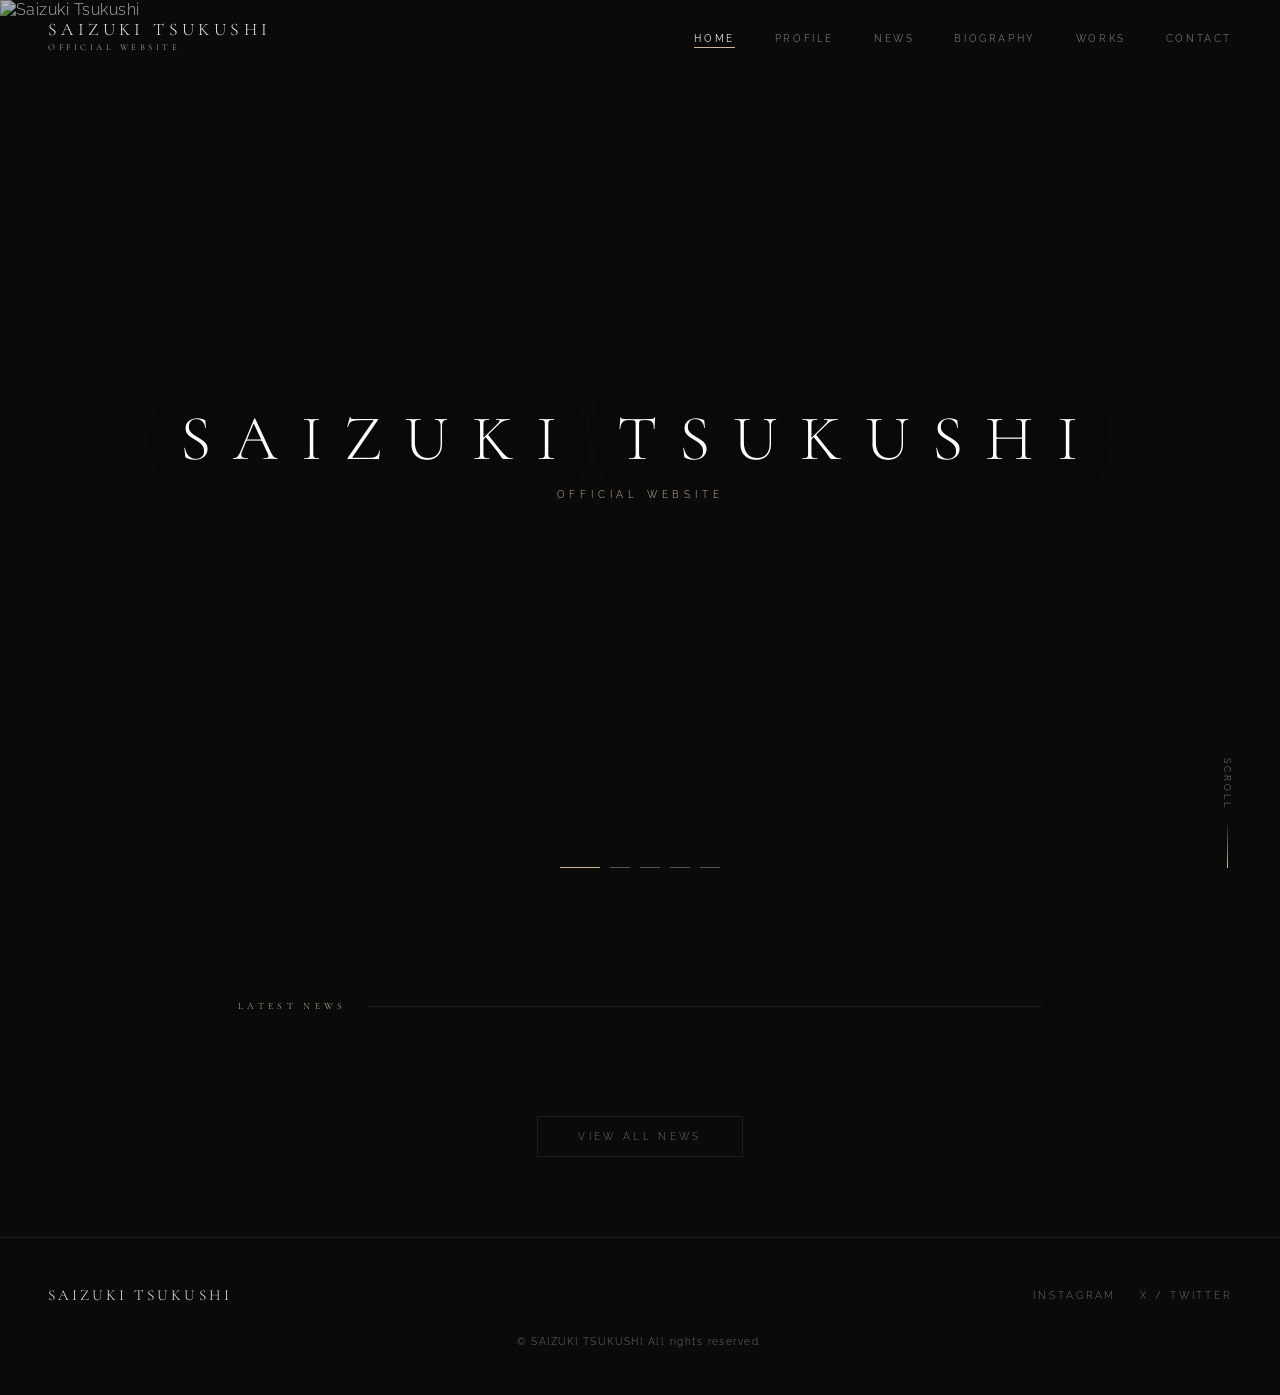
==== en/index.html @ 1ce9908a "Add SEO optimization, English pages, and content updates - Update SNS links (Instagram/X) across all" ====
<!DOCTYPE html>
<html lang="en">
<head>
  <meta charset="UTF-8">
  <meta name="viewport" content="width=device-width, initial-scale=1.0">

  <title>SAIZUKI TSUKUSHI Official Website | Actress &amp; Talent</title>
  <meta name="description" content="Official website of Saizuki Tsukushi, former Takarazuka Revue Snow Troupe actress. Currently active as an actress and talent in stage, screen, MC, and lectures. For booking inquiries, please contact us.">
  <meta name="keywords" content="Saizuki Tsukushi,SAIZUKI TSUKUSHI,Takarazuka,actress,talent,stage,Snow Troupe">
  <meta name="author" content="SAIZUKI TSUKUSHI">
  <meta property="og:type" content="website">
  <meta property="og:url" content="https://saizuki.com/en/">
  <meta property="og:title" content="SAIZUKI TSUKUSHI Official Website | Actress &amp; Talent">
  <meta property="og:description" content="Official website of Saizuki Tsukushi, former Takarazuka Revue Snow Troupe actress.">
  <meta property="og:image" content="https://saizuki.com/images/og-image.jpg">
  <meta property="twitter:card" content="summary_large_image">
  <meta property="twitter:site" content="@ii_tsukushi_ii">

  <link rel="canonical" href="https://saizuki.com/en/">
  <link rel="icon" type="image/svg+xml" href="../images/favicon.svg">
  <link rel="preconnect" href="https://fonts.googleapis.com">
  <link rel="preconnect" href="https://fonts.gstatic.com" crossorigin>
  <meta name="theme-color" content="#0a0a0a">

  <!-- Structured Data: Person -->
  <script type="application/ld+json">
  {
    "@context": "https://schema.org",
    "@type": "Person",
    "name": "Saizuki Tsukushi",
    "alternateName": "SAIZUKI TSUKUSHI",
    "url": "https://saizuki.com/en/",
    "jobTitle": "Actress & Talent",
    "description": "Former Takarazuka Revue Snow Troupe member (97th class). Currently active as an actress and talent in stage, screen, MC, and lectures.",
    "affiliation": {
      "@type": "Organization",
      "name": "Vanilla"
    },
    "sameAs": [
      "https://www.instagram.com/iii_tsukushi_iii/",
      "https://x.com/ii_tsukushi_ii"
    ],
    "birthPlace": {
      "@type": "Place",
      "name": "Fukuoka City, Fukuoka Prefecture, Japan"
    },
    "alumniOf": [
      {
        "@type": "Organization",
        "name": "Takarazuka Music School"
      },
      {
        "@type": "CollegeOrUniversity",
        "name": "Keio University, Faculty of Economics"
      }
    ]
  }
  </script>

  <!-- Structured Data: WebSite -->
  <script type="application/ld+json">
  {
    "@context": "https://schema.org",
    "@type": "WebSite",
    "name": "SAIZUKI TSUKUSHI Official Website",
    "alternateName": "Saizuki Tsukushi Official Website",
    "url": "https://saizuki.com/en/"
  }
  </script>

  <link rel="stylesheet" href="../css/style.css">
  <style>
    /* ── HOME — Carousel ── */
    body { overflow-x: hidden; }

    .carousel {
      position: relative;
      width: 100vw;
      height: 100svh;
      overflow: hidden;
    }
    .carousel-slide {
      position: absolute;
      inset: 0;
      opacity: 0;
      transition: opacity 1.4s ease;
    }
    .carousel-slide.active { opacity: 1; }
    .carousel-slide img {
      width: 100%;
      height: 100%;
      object-fit: cover;
      object-position: center top;
      /* Scale animation for depth */
      transform: scale(1.06);
      transition: transform 7s ease;
    }
    .carousel-slide.active img { transform: scale(1); }

    /* Overlay gradient */
    .carousel::after {
      content: '';
      position: absolute;
      inset: 0;
      background:
        linear-gradient(to bottom,
          rgba(10,10,10,0.3) 0%,
          transparent 30%,
          transparent 60%,
          rgba(10,10,10,0.75) 100%);
      pointer-events: none;
      z-index: 2;
    }

    /* Centre logo */
    .carousel-logo {
      position: absolute;
      inset: 0;
      z-index: 3;
      display: flex;
      flex-direction: column;
      align-items: center;
      justify-content: center;
      gap: 12px;
      text-align: center;
      pointer-events: none;
      animation: logofade 2s ease forwards;
    }
    @keyframes logofade {
      from { opacity: 0; transform: translateY(16px); }
      to   { opacity: 1; transform: translateY(0); }
    }
    .carousel-logo-main {
      font-family: var(--font-display);
      font-weight: 300;
      font-size: clamp(2.2rem, 5vw, 4rem);
      letter-spacing: 0.35em;
      color: #fff;
      text-shadow: 0 2px 40px rgba(0,0,0,0.4);
    }
    .carousel-logo-sub {
      font-size: 0.6rem;
      letter-spacing: 0.5em;
      color: var(--accent);
      text-transform: uppercase;
    }

    /* Dot indicators */
    .carousel-dots {
      position: absolute;
      bottom: 32px;
      left: 50%;
      transform: translateX(-50%);
      z-index: 4;
      display: flex;
      gap: 10px;
    }
    .carousel-dot {
      width: 20px; height: 1px;
      background: rgba(255,255,255,0.3);
      cursor: pointer;
      transition: background 0.3s, width 0.3s;
    }
    .carousel-dot.active {
      width: 40px;
      background: var(--accent);
    }

    /* Scroll hint */
    .scroll-hint {
      position: absolute;
      bottom: 32px;
      right: 48px;
      z-index: 4;
      display: flex;
      flex-direction: column;
      align-items: center;
      gap: 10px;
      animation: pulse 2.5s ease infinite;
    }
    .scroll-hint span {
      font-size: 0.55rem;
      letter-spacing: 0.35em;
      color: rgba(255,255,255,0.5);
      writing-mode: vertical-rl;
      text-transform: uppercase;
    }
    .scroll-hint-line {
      width: 1px;
      height: 48px;
      background: linear-gradient(to bottom, transparent, var(--accent));
    }
    @keyframes pulse {
      0%, 100% { opacity: 0.5; }
      50%       { opacity: 1; }
    }

    /* ── NEWS preview section ── */
    .home-news {
      padding: 100px 48px 80px;
      max-width: 900px;
      margin: 0 auto;
    }
    .news-list { display: flex; flex-direction: column; }
    .news-item {
      display: grid;
      grid-template-columns: 140px 1fr;
      gap: 24px;
      padding: 28px 0;
      border-bottom: 1px solid var(--border);
      transition: opacity 0.3s;
    }
    .news-item:hover { opacity: 0.7; }
    .news-date {
      font-size: 0.65rem;
      letter-spacing: 0.15em;
      color: var(--text-muted);
      padding-top: 3px;
    }
    .news-cat {
      display: inline-block;
      font-size: 0.5rem;
      letter-spacing: 0.25em;
      text-transform: uppercase;
      border: 1px solid var(--accent);
      color: var(--accent);
      padding: 2px 8px;
      margin-bottom: 8px;
    }
    .news-title {
      font-size: 0.85rem;
      font-weight: 300;
      letter-spacing: 0.05em;
      line-height: 1.7;
    }

    .view-more-wrap {
      text-align: center;
      margin-top: 56px;
    }
    .btn-outline {
      display: inline-block;
      font-size: 0.6rem;
      letter-spacing: 0.35em;
      text-transform: uppercase;
      border: 1px solid var(--border);
      padding: 14px 40px;
      color: var(--text-muted);
      transition: border-color 0.3s, color 0.3s;
    }
    .btn-outline:hover {
      border-color: var(--accent);
      color: var(--accent);
    }

    @media (max-width: 768px) {
      .carousel-logo-main { font-size: clamp(1.8rem, 8vw, 2.5rem); }
      .scroll-hint { display: none; }
      .home-news { padding: 60px 24px; }
      .news-item { grid-template-columns: 1fr; gap: 8px; }
    }
  </style>
</head>
<body>

<!-- ── Navigation ── -->
<nav class="nav" id="nav">
  <a href="index.html" class="nav-logo">
    Saizuki Tsukushi
    <span>Official Website</span>
  </a>
  <ul class="nav-links">
    <li><a href="index.html">Home</a></li>
    <li><a href="profile.html">Profile</a></li>
    <li><a href="news.html">News</a></li>
    <li><a href="biography.html">Biography</a></li>
    <li><a href="works.html">Works</a></li>
    <li><a href="contact.html">Contact</a></li>
  </ul>
  <button class="nav-toggle" aria-label="Menu">
    <span></span><span></span><span></span>
  </button>
</nav>

<!-- Mobile menu -->
<div class="nav-mobile">
  <a href="index.html">Home</a>
  <a href="profile.html">Profile</a>
  <a href="news.html">News</a>
  <a href="biography.html">Biography</a>
  <a href="works.html">Works</a>
  <a href="contact.html">Contact</a>
</div>

<main>
<!-- ── Hero Carousel ── -->
<section class="carousel" id="carousel">
  <div class="carousel-slide active">
    <img src="../images/slide01.jpg" alt="Saizuki Tsukushi" loading="eager">
  </div>
  <div class="carousel-slide">
    <img src="../images/slide02.jpg" alt="Saizuki Tsukushi" loading="lazy">
  </div>
  <div class="carousel-slide">
    <img src="../images/slide03.jpg" alt="Saizuki Tsukushi" loading="lazy">
  </div>
  <div class="carousel-slide">
    <img src="../images/slide04.jpg" alt="Saizuki Tsukushi" loading="lazy">
  </div>
  <div class="carousel-slide">
    <img src="../images/slide05.jpg" alt="Saizuki Tsukushi" loading="lazy">
  </div>

  <!-- Logo overlay -->
  <div class="carousel-logo">
    <div class="carousel-logo-main">SAIZUKI TSUKUSHI</div>
    <div class="carousel-logo-sub">Official Website</div>
  </div>

  <!-- Dots -->
  <div class="carousel-dots" id="dots"></div>

  <!-- Scroll hint -->
  <div class="scroll-hint">
    <span>Scroll</span>
    <div class="scroll-hint-line"></div>
  </div>
</section>

<!-- ── News Preview ── -->
<section class="home-news">
  <p class="section-title">Latest News</p>

  <div class="news-list" id="news-preview">
    <!-- News items are dynamically generated from NEWS_DATA -->
  </div>

  <div class="view-more-wrap fade-in">
    <a href="news.html" class="btn-outline">View All News</a>
  </div>
</section>

</main>

<!-- ── Footer ── -->
<footer>
  <div class="footer-logo">SAIZUKI TSUKUSHI</div>
  <div class="footer-sns">
    <a href="https://www.instagram.com/iii_tsukushi_iii/" target="_blank" rel="noopener">Instagram</a>
    <a href="https://x.com/ii_tsukushi_ii" target="_blank" rel="noopener">X / Twitter</a>
  </div>
  <p class="footer-copy">&copy; SAIZUKI TSUKUSHI All rights reserved.</p>
</footer>

<script src="../js/main.js"></script>
<script src="../js/news-data.js"></script>
<script>
  /* ── Carousel logic ── */
  const slides = document.querySelectorAll('.carousel-slide');
  const dotsWrap = document.getElementById('dots');
  let current = 0, timer;

  slides.forEach((_, i) => {
    const d = document.createElement('div');
    d.className = 'carousel-dot' + (i === 0 ? ' active' : '');
    d.addEventListener('click', () => goTo(i));
    dotsWrap.appendChild(d);
  });

  function goTo(n) {
    slides[current].classList.remove('active');
    dotsWrap.children[current].classList.remove('active');
    current = (n + slides.length) % slides.length;
    slides[current].classList.add('active');
    dotsWrap.children[current].classList.add('active');
    resetTimer();
  }

  function next() { goTo(current + 1); }

  function resetTimer() {
    clearInterval(timer);
    timer = setInterval(next, 5000);
  }
  resetTimer();

  /* ── News preview (latest 3 items) ── */
  if (typeof NEWS_DATA !== 'undefined') {
    const list = document.getElementById('news-preview');
    NEWS_DATA.slice(0, 3).forEach(n => {
      list.innerHTML += `
        <div class="news-item fade-in">
          <div class="news-date">${n.date}</div>
          <div>
            <span class="news-cat">${n.category}</span>
            <div class="news-title">${n.title}</div>
          </div>
        </div>`;
    });
  }
</script>
</body>
</html>
---- css/style.css ----
/* ================================================
   SAIZUKI TSUKUSHI — Official Website
   Design: Luxury Monochrome Minimalism
   Fonts: Cormorant Garamond (display) + Raleway (body)
   ================================================ */

@import url('https://fonts.googleapis.com/css2?family=Cormorant+Garamond:ital,wght@0,300;0,400;0,500;1,300;1,400&family=Raleway:wght@200;300;400;500&family=Noto+Serif+JP:wght@300;400&display=swap');

:root {
  --bg:         #0a0a0a;
  --bg-light:   #111111;
  --surface:    #161616;
  --border:     rgba(255,255,255,0.08);
  --text:       #f0ede8;
  --text-muted: rgba(240,237,232,0.45);
  --accent:     #c9b99a;
  --accent-dim: rgba(201,185,154,0.15);
  --white:      #ffffff;

  --font-display: 'Cormorant Garamond', 'Noto Serif JP', serif;
  --font-body:    'Raleway', sans-serif;

  --nav-height: 72px;
  --transition: 0.5s cubic-bezier(0.25, 0.46, 0.45, 0.94);
}

/* ── Reset ── */
*, *::before, *::after { box-sizing: border-box; margin: 0; padding: 0; }
html { scroll-behavior: smooth; font-size: 16px; }
body {
  background: var(--bg);
  color: var(--text);
  font-family: var(--font-body);
  font-weight: 300;
  letter-spacing: 0.03em;
  -webkit-font-smoothing: antialiased;
  overflow-x: hidden;
}
img { display: block; max-width: 100%; }
a { color: inherit; text-decoration: none; }
ul { list-style: none; }

/* ── Navigation ── */
.nav {
  position: fixed;
  top: 0; left: 0; right: 0;
  z-index: 1000;
  height: var(--nav-height);
  display: flex;
  align-items: center;
  justify-content: space-between;
  padding: 0 48px;
  transition: background var(--transition), backdrop-filter var(--transition);
}
.nav.scrolled {
  background: rgba(10,10,10,0.92);
  backdrop-filter: blur(12px);
  border-bottom: 1px solid var(--border);
}
.nav-logo {
  font-family: var(--font-display);
  font-weight: 300;
  font-size: 1.1rem;
  letter-spacing: 0.25em;
  text-transform: uppercase;
  color: var(--text);
}
.nav-logo span {
  display: block;
  font-size: 0.55rem;
  letter-spacing: 0.4em;
  color: var(--accent);
  margin-top: 2px;
}
.nav-links {
  display: flex;
  gap: 40px;
  align-items: center;
}
.nav-links a {
  font-size: 0.65rem;
  font-weight: 400;
  letter-spacing: 0.25em;
  text-transform: uppercase;
  color: var(--text-muted);
  transition: color 0.3s;
  position: relative;
  padding-bottom: 4px;
}
/* Language switcher */
.nav-lang {
  font-size: 0.6rem;
  font-weight: 400;
  letter-spacing: 0.2em;
  text-transform: uppercase;
  color: var(--text-muted);
  border: 1px solid var(--border);
  padding: 4px 12px;
  transition: border-color 0.3s, color 0.3s;
  margin-left: 8px;
}
.nav-lang:hover {
  border-color: var(--accent);
  color: var(--accent);
}

.nav-links a::after {
  content: '';
  position: absolute;
  bottom: 0; left: 0;
  width: 0; height: 1px;
  background: var(--accent);
  transition: width 0.3s;
}
.nav-links a:hover,
.nav-links a.active { color: var(--text); }
.nav-links a:hover::after,
.nav-links a.active::after { width: 100%; }

/* ── Hamburger (mobile) ── */
.nav-toggle {
  display: none;
  flex-direction: column;
  gap: 5px;
  cursor: pointer;
  padding: 8px;
  background: none;
  border: none;
}
.nav-toggle span {
  display: block;
  width: 24px; height: 1px;
  background: var(--text);
  transition: transform 0.3s, opacity 0.3s;
}
.nav-toggle.open span:nth-child(1) { transform: translateY(6px) rotate(45deg); }
.nav-toggle.open span:nth-child(2) { opacity: 0; }
.nav-toggle.open span:nth-child(3) { transform: translateY(-6px) rotate(-45deg); }

/* Mobile menu */
.nav-mobile {
  display: none;
  position: fixed;
  inset: 0;
  z-index: 999;
  background: rgba(10,10,10,0.97);
  flex-direction: column;
  align-items: center;
  justify-content: center;
  gap: 40px;
  opacity: 0;
  pointer-events: none;
  transition: opacity 0.4s;
}
.nav-mobile.open {
  opacity: 1;
  pointer-events: all;
}
.nav-mobile a {
  font-family: var(--font-display);
  font-size: 2rem;
  font-weight: 300;
  letter-spacing: 0.2em;
  color: var(--text-muted);
  transition: color 0.3s;
}
.nav-mobile a:hover { color: var(--accent); }

/* ── Page Header (inner pages) ── */
.page-header {
  padding: calc(var(--nav-height) + 80px) 48px 60px;
  border-bottom: 1px solid var(--border);
}
.page-header-en {
  font-family: var(--font-display);
  font-size: clamp(2.5rem, 6vw, 4.5rem);
  font-weight: 300;
  letter-spacing: 0.15em;
  line-height: 1;
  color: var(--text);
}
.page-header-ja {
  font-size: 0.65rem;
  letter-spacing: 0.35em;
  color: var(--accent);
  margin-top: 12px;
  text-transform: uppercase;
}

/* ── Section utility ── */
.section { padding: 80px 48px; }
.section-title {
  font-family: var(--font-display);
  font-size: 0.6rem;
  letter-spacing: 0.45em;
  color: var(--accent);
  text-transform: uppercase;
  margin-bottom: 48px;
  display: flex;
  align-items: center;
  gap: 20px;
}
.section-title::after {
  content: '';
  flex: 1;
  height: 1px;
  background: var(--border);
}

/* ── Footer ── */
footer {
  border-top: 1px solid var(--border);
  padding: 48px;
  display: flex;
  align-items: center;
  justify-content: space-between;
  flex-wrap: wrap;
  gap: 24px;
}
.footer-logo {
  font-family: var(--font-display);
  font-weight: 300;
  letter-spacing: 0.2em;
  font-size: 0.95rem;
}
.footer-sns {
  display: flex;
  gap: 24px;
}
.footer-sns a {
  font-size: 0.6rem;
  letter-spacing: 0.3em;
  text-transform: uppercase;
  color: var(--text-muted);
  transition: color 0.3s;
}
.footer-sns a:hover { color: var(--accent); }
.footer-copy {
  font-size: 0.6rem;
  letter-spacing: 0.15em;
  color: var(--text-muted);
  width: 100%;
  text-align: center;
  margin-top: 8px;
}

/* ── Fade-in animation ── */
.fade-in {
  opacity: 0;
  transform: translateY(24px);
  transition: opacity 0.8s ease, transform 0.8s ease;
}
.fade-in.visible {
  opacity: 1;
  transform: translateY(0);
}

/* ── Divider line ── */
.divider {
  width: 1px;
  height: 60px;
  background: var(--border);
  margin: 0 auto 48px;
}

/* =============================================
   RESPONSIVE
   ============================================= */
@media (max-width: 768px) {
  .nav { padding: 0 24px; }
  .nav-links { display: none; }
  .nav-toggle { display: flex; }
  .nav-mobile { display: flex; }
  .page-header { padding: calc(var(--nav-height) + 40px) 24px 40px; }
  .section { padding: 60px 24px; }
  footer { padding: 40px 24px; flex-direction: column; align-items: flex-start; }
  .footer-copy { text-align: left; }
}
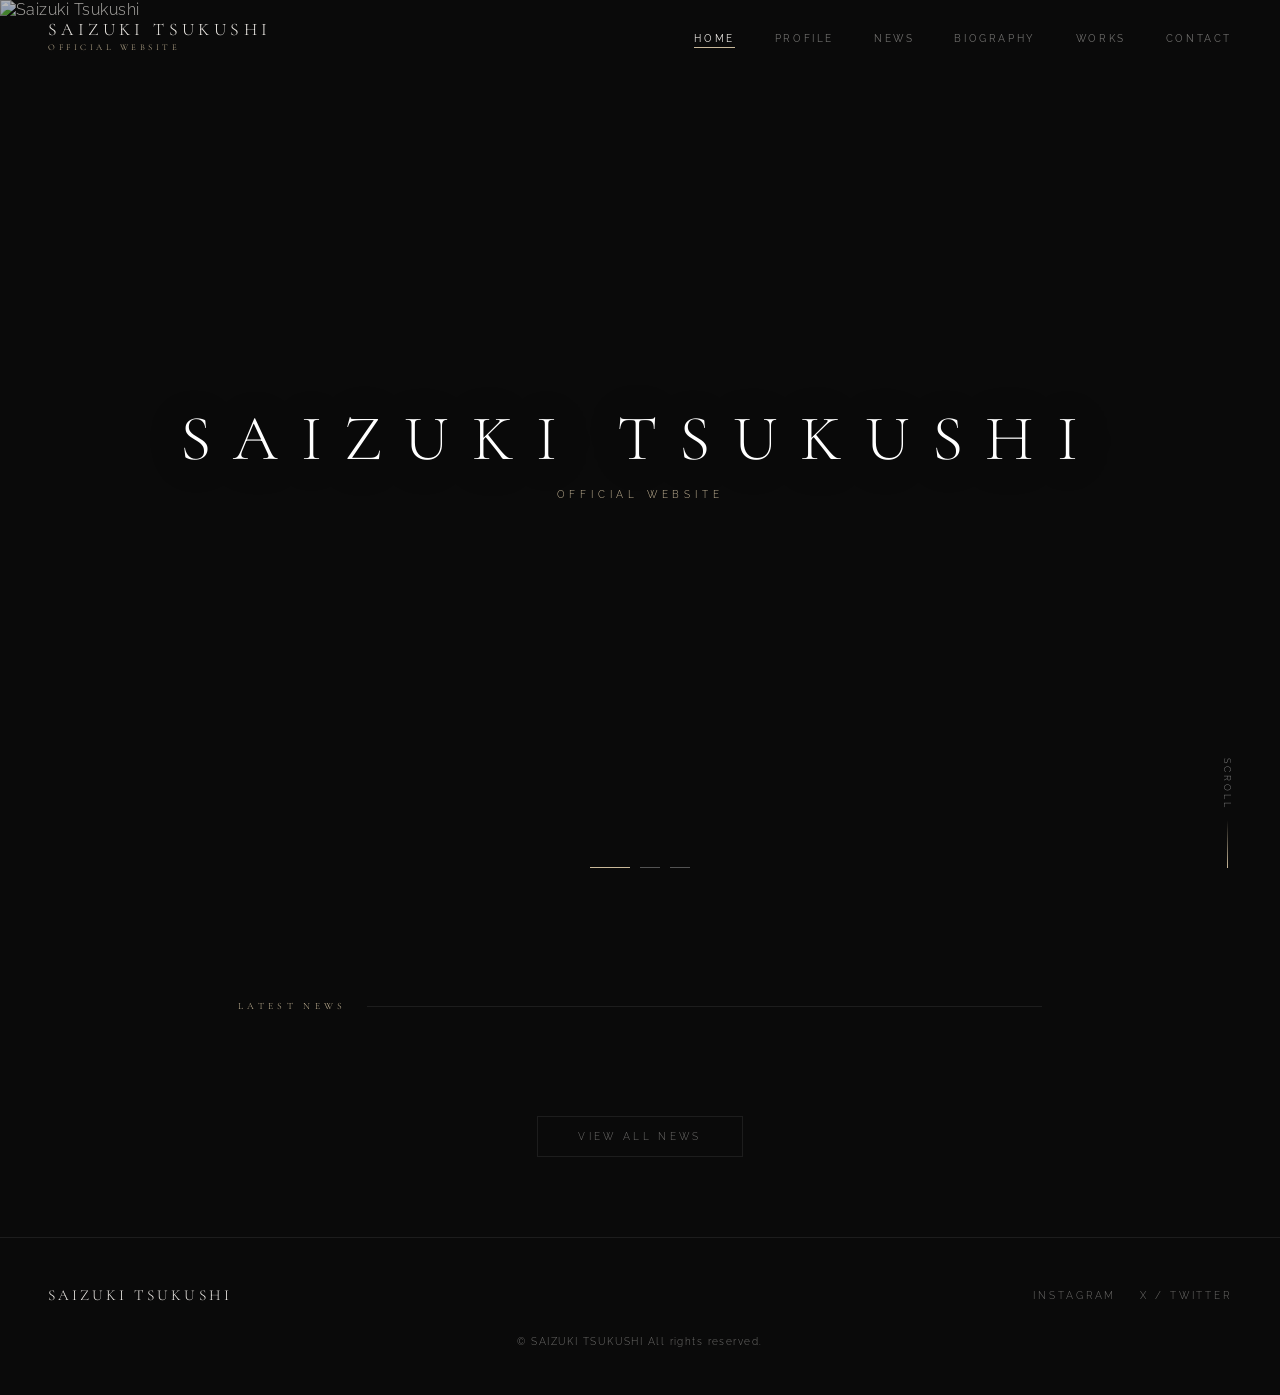
==== commit 33d8cffb: "Update carousel: 5 slides to 3 with afterimage crossfade effect - Reduce slides from 5 to 3 - Add af" ====
--- a/en/index.html
+++ b/en/index.html
@@ -83,17 +83,25 @@
       position: absolute;
       inset: 0;
       opacity: 0;
-      transition: opacity 1.4s ease;
-    }
-    .carousel-slide.active { opacity: 1; }
+      z-index: 0;
+      transition: opacity 2.5s ease;
+    }
+    .carousel-slide.active {
+      opacity: 1;
+      z-index: 1;
+    }
+    .carousel-slide.afterimage {
+      opacity: 0.4;
+      z-index: 0;
+      transition: opacity 3.5s ease;
+    }
     .carousel-slide img {
       width: 100%;
       height: 100%;
       object-fit: cover;
       object-position: center top;
-      /* Scale animation for depth */
-      transform: scale(1.06);
-      transition: transform 7s ease;
+      transform: scale(1.08);
+      transition: transform 8s ease;
     }
     .carousel-slide.active img { transform: scale(1); }
 
@@ -304,12 +312,6 @@
   <div class="carousel-slide">
     <img src="../images/slide03.jpg" alt="Saizuki Tsukushi" loading="lazy">
   </div>
-  <div class="carousel-slide">
-    <img src="../images/slide04.jpg" alt="Saizuki Tsukushi" loading="lazy">
-  </div>
-  <div class="carousel-slide">
-    <img src="../images/slide05.jpg" alt="Saizuki Tsukushi" loading="lazy">
-  </div>
 
   <!-- Logo overlay -->
   <div class="carousel-logo">
@@ -355,7 +357,7 @@
 <script src="../js/main.js"></script>
 <script src="../js/news-data.js"></script>
 <script>
-  /* ── Carousel logic ── */
+  /* ── Carousel logic (afterimage crossfade) ── */
   const slides = document.querySelectorAll('.carousel-slide');
   const dotsWrap = document.getElementById('dots');
   let current = 0, timer;
@@ -368,11 +370,21 @@
   });
 
   function goTo(n) {
-    slides[current].classList.remove('active');
-    dotsWrap.children[current].classList.remove('active');
+    const prev = current;
     current = (n + slides.length) % slides.length;
+    if (prev === current) return;
+
+    slides[prev].classList.remove('active');
+    slides[prev].classList.add('afterimage');
+    dotsWrap.children[prev].classList.remove('active');
+
     slides[current].classList.add('active');
     dotsWrap.children[current].classList.add('active');
+
+    setTimeout(() => {
+      slides[prev].classList.remove('afterimage');
+    }, 3500);
+
     resetTimer();
   }
 
@@ -380,7 +392,7 @@
 
   function resetTimer() {
     clearInterval(timer);
-    timer = setInterval(next, 5000);
+    timer = setInterval(next, 6000);
   }
   resetTimer();
 
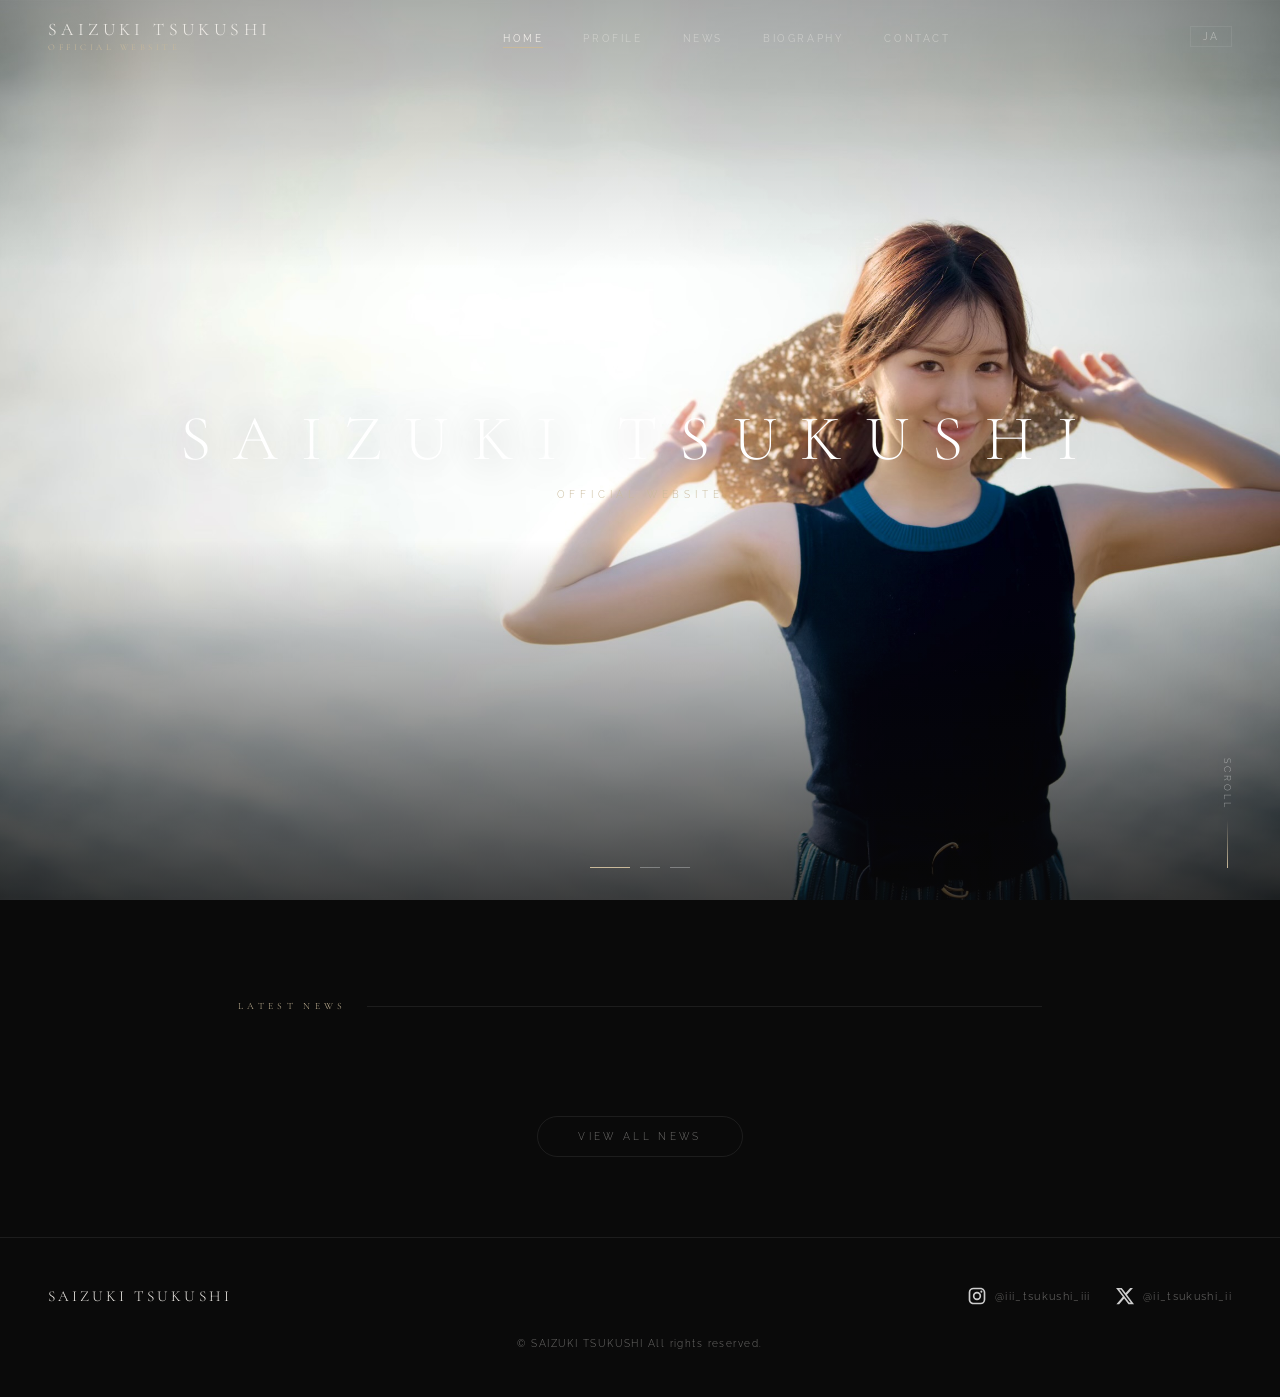
==== commit 6be8131d: "Migrate canonical URLs to www and update site content - Switch all canonical/OGP/hreflang URLs from " ====
--- a/en/index.html
+++ b/en/index.html
@@ -9,14 +9,14 @@
   <meta name="keywords" content="Saizuki Tsukushi,SAIZUKI TSUKUSHI,Takarazuka,actress,talent,stage,Snow Troupe">
   <meta name="author" content="SAIZUKI TSUKUSHI">
   <meta property="og:type" content="website">
-  <meta property="og:url" content="https://saizuki.com/en/">
+  <meta property="og:url" content="https://www.saizuki.com/en/">
   <meta property="og:title" content="SAIZUKI TSUKUSHI Official Website | Actress &amp; Talent">
   <meta property="og:description" content="Official website of Saizuki Tsukushi, former Takarazuka Revue Snow Troupe actress.">
-  <meta property="og:image" content="https://saizuki.com/images/og-image.jpg">
+  <meta property="og:image" content="https://www.saizuki.com/images/og-image.jpg">
   <meta property="twitter:card" content="summary_large_image">
   <meta property="twitter:site" content="@ii_tsukushi_ii">
 
-  <link rel="canonical" href="https://saizuki.com/en/">
+  <link rel="canonical" href="https://www.saizuki.com/en/">
   <link rel="icon" type="image/svg+xml" href="../images/favicon.svg">
   <link rel="preconnect" href="https://fonts.googleapis.com">
   <link rel="preconnect" href="https://fonts.gstatic.com" crossorigin>
@@ -29,7 +29,7 @@
     "@type": "Person",
     "name": "Saizuki Tsukushi",
     "alternateName": "SAIZUKI TSUKUSHI",
-    "url": "https://saizuki.com/en/",
+    "url": "https://www.saizuki.com/en/",
     "jobTitle": "Actress & Talent",
     "description": "Former Takarazuka Revue Snow Troupe member (97th class). Currently active as an actress and talent in stage, screen, MC, and lectures.",
     "affiliation": {
@@ -64,7 +64,7 @@
     "@type": "WebSite",
     "name": "SAIZUKI TSUKUSHI Official Website",
     "alternateName": "Saizuki Tsukushi Official Website",
-    "url": "https://saizuki.com/en/"
+    "url": "https://www.saizuki.com/en/"
   }
   </script>
 
@@ -76,7 +76,7 @@
     .carousel {
       position: relative;
       width: 100vw;
-      height: 100svh;
+      height: min(100svh, 100vh);
       overflow: hidden;
     }
     .carousel-slide {
@@ -262,6 +262,8 @@
     }
 
     @media (max-width: 768px) {
+      .carousel-slide img { object-position: center center !important; }
+      .carousel-slide:nth-child(1) img { object-position: 70% 30% !important; }
       .carousel-logo-main { font-size: clamp(1.8rem, 8vw, 2.5rem); }
       .scroll-hint { display: none; }
       .home-news { padding: 60px 24px; }
@@ -282,12 +284,14 @@
     <li><a href="profile.html">Profile</a></li>
     <li><a href="news.html">News</a></li>
     <li><a href="biography.html">Biography</a></li>
-    <li><a href="works.html">Works</a></li>
     <li><a href="contact.html">Contact</a></li>
   </ul>
-  <button class="nav-toggle" aria-label="Menu">
-    <span></span><span></span><span></span>
-  </button>
+  <div style="display:flex;align-items:center;gap:16px;">
+    <a href="../index.html" class="nav-lang">JA</a>
+    <button class="nav-toggle" aria-label="Menu">
+      <span></span><span></span><span></span>
+    </button>
+  </div>
 </nav>
 
 <!-- Mobile menu -->
@@ -296,8 +300,8 @@
   <a href="profile.html">Profile</a>
   <a href="news.html">News</a>
   <a href="biography.html">Biography</a>
-  <a href="works.html">Works</a>
   <a href="contact.html">Contact</a>
+  <a href="../index.html" style="font-size:0.9rem;color:var(--accent);margin-top:20px;">日本語</a>
 </div>
 
 <main>
@@ -348,8 +352,8 @@
 <footer>
   <div class="footer-logo">SAIZUKI TSUKUSHI</div>
   <div class="footer-sns">
-    <a href="https://www.instagram.com/iii_tsukushi_iii/" target="_blank" rel="noopener">Instagram</a>
-    <a href="https://x.com/ii_tsukushi_ii" target="_blank" rel="noopener">X / Twitter</a>
+    <a href="https://www.instagram.com/iii_tsukushi_iii/" target="_blank" rel="noopener"><img src="../images/instagram-logo.svg" alt="Instagram" width="24" height="24"><span>@iii_tsukushi_iii</span></a>
+    <a href="https://x.com/ii_tsukushi_ii" target="_blank" rel="noopener"><img src="../images/x-logo.svg" alt="X" width="24" height="24"><span>@ii_tsukushi_ii</span></a>
   </div>
   <p class="footer-copy">&copy; SAIZUKI TSUKUSHI All rights reserved.</p>
 </footer>
--- a/css/style.css
+++ b/css/style.css
@@ -117,6 +117,26 @@
 .nav-links a:hover::after,
 .nav-links a.active::after { width: 100%; }
 
+.btn-outline {
+  display: inline-flex;
+  align-items: center;
+  justify-content: center;
+  font-size: 0.85rem;
+  letter-spacing: 0.12em;
+  text-transform: none;
+  border: 1px solid var(--border);
+  border-radius: 999px;
+  padding: 14px 40px;
+  color: var(--text);
+  background: transparent;
+  transition: border-color 0.3s, color 0.3s, background 0.3s;
+}
+.btn-outline:hover {
+  border-color: var(--accent);
+  color: var(--accent);
+  background: rgba(201,185,154,0.08);
+}
+
 /* ── Hamburger (mobile) ── */
 .nav-toggle {
   display: none;
@@ -228,13 +248,24 @@
   gap: 24px;
 }
 .footer-sns a {
-  font-size: 0.6rem;
-  letter-spacing: 0.3em;
-  text-transform: uppercase;
+  display: inline-flex;
+  align-items: center;
+  gap: 8px;
+  font-size: 0.7rem;
+  letter-spacing: 0.12em;
+  text-transform: none;
   color: var(--text-muted);
   transition: color 0.3s;
 }
 .footer-sns a:hover { color: var(--accent); }
+.footer-sns a img {
+  display: block;
+  width: 20px;
+  height: 20px;
+  opacity: 0.8;
+  transition: opacity 0.3s;
+}
+.footer-sns a:hover img { opacity: 1; }
 .footer-copy {
   font-size: 0.6rem;
   letter-spacing: 0.15em;
